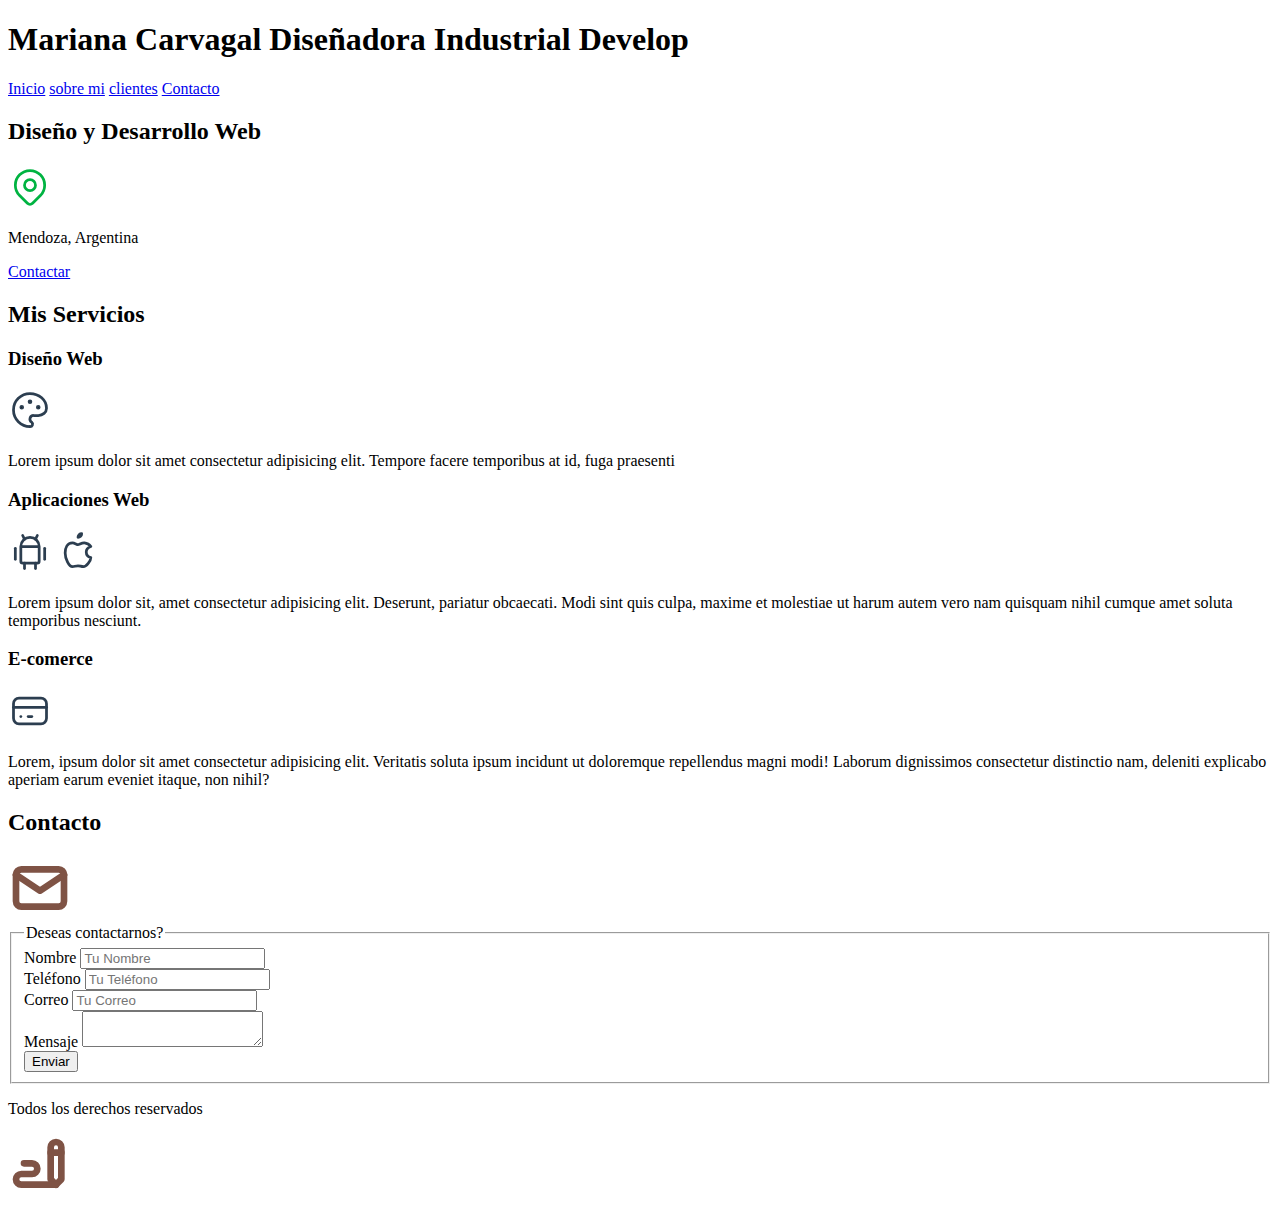
==== index.html @ e2839eb1 "Portafolioactualizado" ====
<!DOCTYPE html>
<html lang="en">
<head>
    <meta charset="UTF-8">
    <meta http-equiv="X-UA-Compatible" content="IE=edge">
    <meta name="viewport" content="width=device-width, initial-scale=1.0">
    <link rel="stylesheet" href="./css/normalize.css">
    
    <link rel="preconnect" href="https://fonts.googleapis.com">
    <link rel="preconnect" href="https://fonts.gstatic.com" crossorigin>
    <link href="https://fonts.googleapis.com/css2?family=Grenze+Gotisch:wght@300&family=Kanit:wght@300&family=Zeyada&display=swap" rel="stylesheet">
    <link rel="stylesheet" href="css/estilos.css">
    <title>Portafolio web</title>
</head>
<body>

    <header>
        <h1 class="titulo">Mariana Carvagal Diseñadora Industrial <span>Develop</span></h1>
    </header>
    <nav>
        <a href="#">Inicio</a>
        <a href="#">sobre mi</a>
        <a href="#">clientes</a>
        <a href="#">Contacto</a>
    </nav>

    <section>
        <h2>Diseño y Desarrollo Web </h2>
        <svg xmlns="http://www.w3.org/2000/svg" class="icon icon-tabler icon-tabler-map-pin" width="44" height="44" viewBox="0 0 24 24" stroke-width="1.5" stroke="#00b341" fill="none" stroke-linecap="round" stroke-linejoin="round">
            <path stroke="none" d="M0 0h24v24H0z" fill="none"/>
            <circle cx="12" cy="11" r="3" />
            <path d="M17.657 16.657l-4.243 4.243a2 2 0 0 1 -2.827 0l-4.244 -4.243a8 8 0 1 1 11.314 0z" />
          </svg>
        <p>Mendoza, Argentina </p>
        <a href="#">Contactar</a>
    </section>

    <main>
        <h2>Mis Servicios</h2>
        <section>
            <h3>Diseño Web</h3>
            <svg xmlns="http://www.w3.org/2000/svg" class="icon icon-tabler icon-tabler-palette" width="44" height="44" viewBox="0 0 24 24" stroke-width="1.5" stroke="#2c3e50" fill="none" stroke-linecap="round" stroke-linejoin="round">
                <path stroke="none" d="M0 0h24v24H0z" fill="none"/>
                <path d="M12 21a9 9 0 1 1 0 -18a9 8 0 0 1 9 8a4.5 4 0 0 1 -4.5 4h-2.5a2 2 0 0 0 -1 3.75a1.3 1.3 0 0 1 -1 2.25" />
                <circle cx="7.5" cy="10.5" r=".5" fill="currentColor" />
                <circle cx="12" cy="7.5" r=".5" fill="currentColor" />
                <circle cx="16.5" cy="10.5" r=".5" fill="currentColor" />
              </svg>
            <p>Lorem ipsum dolor sit amet consectetur adipisicing elit. Tempore facere temporibus at id, fuga praesenti</p>
        </section>

        <section>
            <h3>Aplicaciones Web</h3>
            <svg xmlns="http://www.w3.org/2000/svg" class="icon icon-tabler icon-tabler-brand-android" width="44" height="44" viewBox="0 0 24 24" stroke-width="1.5" stroke="#2c3e50" fill="none" stroke-linecap="round" stroke-linejoin="round">
                <path stroke="none" d="M0 0h24v24H0z" fill="none"/>
                <line x1="4" y1="10" x2="4" y2="16" />
                <line x1="20" y1="10" x2="20" y2="16" />
                <path d="M7 9h10v8a1 1 0 0 1 -1 1h-8a1 1 0 0 1 -1 -1v-8a5 5 0 0 1 10 0" />
                <line x1="8" y1="3" x2="9" y2="5" />
                <line x1="16" y1="3" x2="15" y2="5" />
                <line x1="9" y1="18" x2="9" y2="21" />
                <line x1="15" y1="18" x2="15" y2="21" />
              </svg>
              <svg xmlns="http://www.w3.org/2000/svg" class="icon icon-tabler icon-tabler-brand-apple" width="44" height="44" viewBox="0 0 24 24" stroke-width="1.5" stroke="#2c3e50" fill="none" stroke-linecap="round" stroke-linejoin="round">
                <path stroke="none" d="M0 0h24v24H0z" fill="none"/>
                <path d="M9 7c-3 0 -4 3 -4 5.5c0 3 2 7.5 4 7.5c1.088 -.046 1.679 -.5 3 -.5c1.312 0 1.5 .5 3 .5s4 -3 4 -5c-.028 -.01 -2.472 -.403 -2.5 -3c-.019 -2.17 2.416 -2.954 2.5 -3c-1.023 -1.492 -2.951 -1.963 -3.5 -2c-1.433 -.111 -2.83 1 -3.5 1c-.68 0 -1.9 -1 -3 -1z" />
                <path d="M12 4a2 2 0 0 0 2 -2a2 2 0 0 0 -2 2" />
              </svg>
            <p>Lorem ipsum dolor sit, amet consectetur adipisicing elit. Deserunt, pariatur obcaecati. Modi sint quis culpa, maxime et molestiae ut harum autem vero nam quisquam nihil cumque amet soluta temporibus nesciunt.</p>
        </section>

        <section>
            <h3>E-comerce</h3>
            <svg xmlns="http://www.w3.org/2000/svg" class="icon icon-tabler icon-tabler-credit-card" width="44" height="44" viewBox="0 0 24 24" stroke-width="1.5" stroke="#2c3e50" fill="none" stroke-linecap="round" stroke-linejoin="round">
                <path stroke="none" d="M0 0h24v24H0z" fill="none"/>
                <rect x="3" y="5" width="18" height="14" rx="3" />
                <line x1="3" y1="10" x2="21" y2="10" />
                <line x1="7" y1="15" x2="7.01" y2="15" />
                <line x1="11" y1="15" x2="13" y2="15" />
              </svg>
            <p>Lorem, ipsum dolor sit amet consectetur adipisicing elit. Veritatis soluta ipsum incidunt ut doloremque repellendus magni modi! Laborum dignissimos consectetur distinctio nam, deleniti explicabo aperiam earum eveniet itaque, non nihil?</p>
        </section>
        
    </main>
        <section>
            <h2>Contacto</h2>
            <svg xmlns="http://www.w3.org/2000/svg" class="icon icon-tabler icon-tabler-mail" width="64" height="64" viewBox="0 0 24 24" stroke-width="2.5" stroke="#7f5345" fill="none" stroke-linecap="round" stroke-linejoin="round">
                <path stroke="none" d="M0 0h24v24H0z" fill="none"/>
                <rect x="3" y="5" width="18" height="14" rx="2" />
                <polyline points="3 7 12 13 21 7" />
            </svg>
            <form>
                <fieldset>
                    <legend>Deseas contactarnos?</legend>
    
                    <div class="contenedor">
                        <div>
                            <label>Nombre</label>
                            <input class="input-text" type="text" placeholder="Tu Nombre" required>
                        </div>
                        <div>
                            <label>Teléfono</label>
                            <input class="input-text" type="tel" placeholder="Tu Teléfono" required>
                        </div>
                        <div>
                            <label>Correo</label>
                            <input class="input-text" type="email" placeholder="Tu Correo" required>
                        </div>
                        <div>
                            <label>Mensaje</label>
                            <textarea class="input-text"></textarea>
                        </div>
                    </div>
                    <div>
                        <input class="boton w-sm-100" type="submit" value="Enviar">
                    </div>
                </fieldset>
            </form>
        </section>

        <footer>
            <p>Todos los derechos reservados</p>  
            <svg xmlns="http://www.w3.org/2000/svg" class="icon icon-tabler icon-tabler-writing" width="64" height="64" viewBox="0 0 24 24" stroke-width="2.5" stroke="#7f5345" fill="none" stroke-linecap="round" stroke-linejoin="round">
                <path stroke="none" d="M0 0h24v24H0z" fill="none"/>
                <path d="M20 17v-12c0 -1.121 -.879 -2 -2 -2s-2 .879 -2 2v12l2 2l2 -2z" />
                <path d="M16 7h4" />
                <path d="M18 19h-13a2 2 0 1 1 0 -4h4a2 2 0 1 0 0 -4h-3" />
            </svg>
        </footer>
  
    
    
    
    
    
</body>
</html>
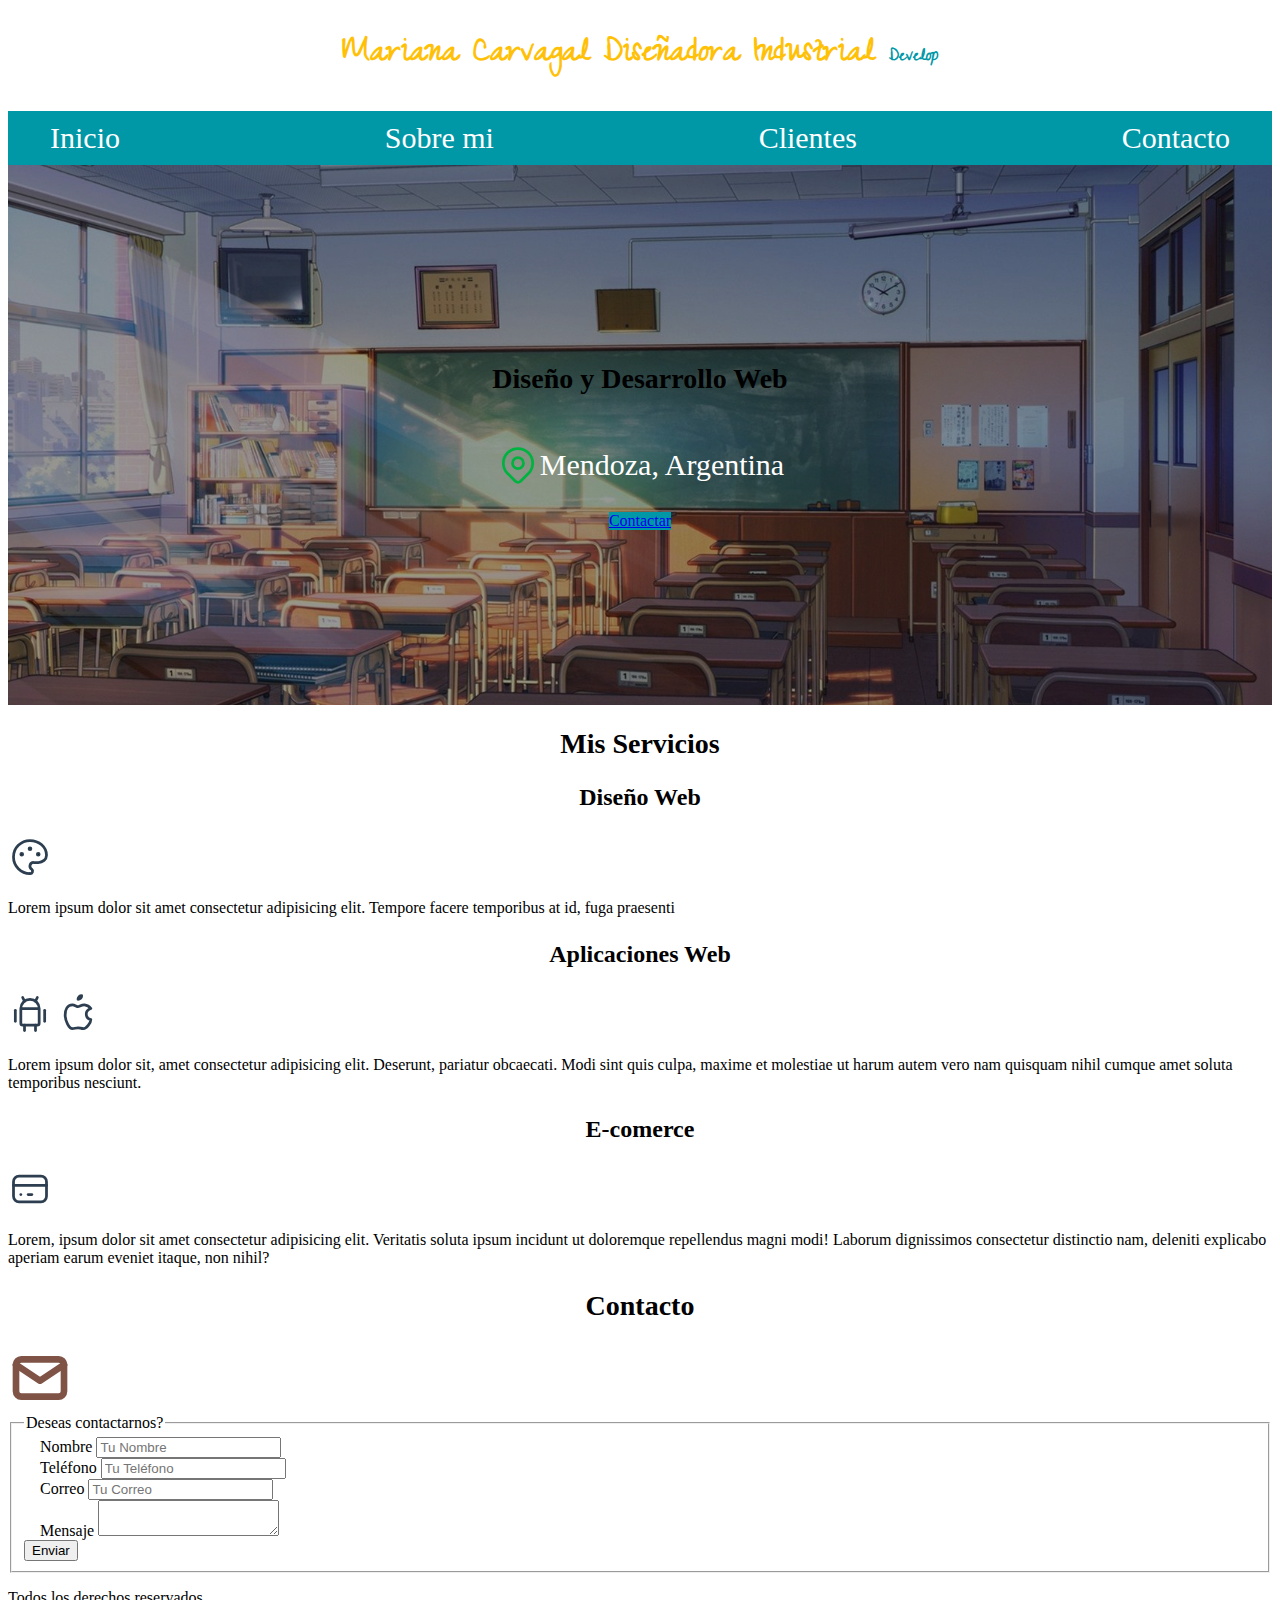
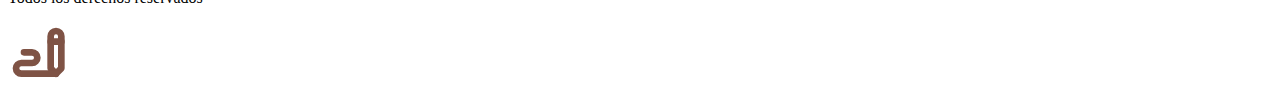
==== commit 7bd342dc: "Actualizacion web pagina" ====
--- a/index.html
+++ b/index.html
@@ -13,26 +13,36 @@
     <title>Portafolio web</title>
 </head>
 <body>
+    <section>
 
     <header>
         <h1 class="titulo">Mariana Carvagal Diseñadora Industrial <span>Develop</span></h1>
     </header>
-    <nav>
+    <div class="nav_principal">
+    <nav class="nav contenedor">
         <a href="#">Inicio</a>
-        <a href="#">sobre mi</a>
-        <a href="#">clientes</a>
+        <a href="#">Sobre mi</a>
+        <a href="#">Clientes</a>
         <a href="#">Contacto</a>
     </nav>
+    <div>
+    </section>
 
     <section>
+        <div class="imagen_encabezado">
+            <div class="contenido_encabezado">
         <h2>Diseño y Desarrollo Web </h2>
+        <div class="ubicacion">
         <svg xmlns="http://www.w3.org/2000/svg" class="icon icon-tabler icon-tabler-map-pin" width="44" height="44" viewBox="0 0 24 24" stroke-width="1.5" stroke="#00b341" fill="none" stroke-linecap="round" stroke-linejoin="round">
             <path stroke="none" d="M0 0h24v24H0z" fill="none"/>
             <circle cx="12" cy="11" r="3" />
             <path d="M17.657 16.657l-4.243 4.243a2 2 0 0 1 -2.827 0l-4.244 -4.243a8 8 0 1 1 11.314 0z" />
           </svg>
         <p>Mendoza, Argentina </p>
-        <a href="#">Contactar</a>
+       </div>
+        <a href="#" class="btn_contact">Contactar</a>
+         </div>
+    </div>
     </section>
 
     <main>
--- a/css/estilos.css
+++ b/css/estilos.css
@@ -0,0 +1,122 @@
+:root {
+    --blanco:#ffffff;
+    --oscuro: #212121;
+    --primario:#ffc107;
+    --secundario: #0097a7;
+    --gris: #757575;
+    --grisClaro: #dfe9f3;
+    --fuentePrincipal: 3.0rem;
+}
+html {
+    font-size: 62.5%;
+}
+body{
+    font-size: 1.6rem; /* 1rem =10px */
+}
+
+h1{
+    font-size: 3.8rem;
+
+}
+h2{
+    font-size: 2.8rem;
+
+}
+h3{
+    font-size: 2.4rem;
+}
+h1,h2,h3{
+    text-align: center;
+}
+
+.titulo{
+    text-align: center;
+    font-size: 3.8rem;
+    color: var(--primario);
+    font-family: 'Grenze Gotisch', cursive;
+    font-family: 'Kanit', sans-serif;
+    font-family: 'Zeyada', cursive;
+}
+.titulo span {
+    font-size: 2rem;
+    color: var(--secundario);
+    font-family: 'Grenze Gotisch', cursive;
+font-family: 'Kanit', sans-serif;
+font-family: 'Zeyada', cursive;
+}
+
+.contenedor{
+    max-width: 120rem;
+    margin: 0 auto;
+}
+
+.nav_principal{
+
+    background-color: var(--secundario);
+    
+}
+
+nav a{
+
+    display: block;
+    text-align: center;
+    color: var(--blanco);
+    text-decoration: none;
+    font-size: var(--fuentePrincipal);
+    font-weight: 200;
+    padding: 1rem;
+}
+
+.nav{
+    display: flex;
+    flex-direction: column;
+}
+.nav a:hover{
+    background-color: var(--primario);
+    color: var(--oscuro);
+}
+
+@media (min-width: 780px){
+    .nav{
+        flex-direction: row;
+        justify-content: space-between;
+    }
+}
+
+.imagen_encabezado{
+    background-image: url("../img/clases.jpg");
+    background-repeat: no-repeat;
+    background-size: cover;
+    height: 60vh;
+    background-position: center;
+    position: relative;
+}
+.contenido_encabezado{
+    position: absolute;
+    background-color: rgb(0 0 0/40%);
+    width: 100%;
+    height: 100%;
+    display: flex;
+    flex-direction: column;
+    align-items: center;
+    justify-content: center;
+}
+
+.ubicacion{
+    display: flex;
+    justify-content: center;
+    align-items: center;
+
+}
+
+.contenido_encabezado n2,
+.contenido_encabezado p{
+    color: var(--blanco);
+    font-size: var(--fuentePrincipal);
+}
+
+.btn_contact{
+    background-color: var(--secundario);
+}
+
+
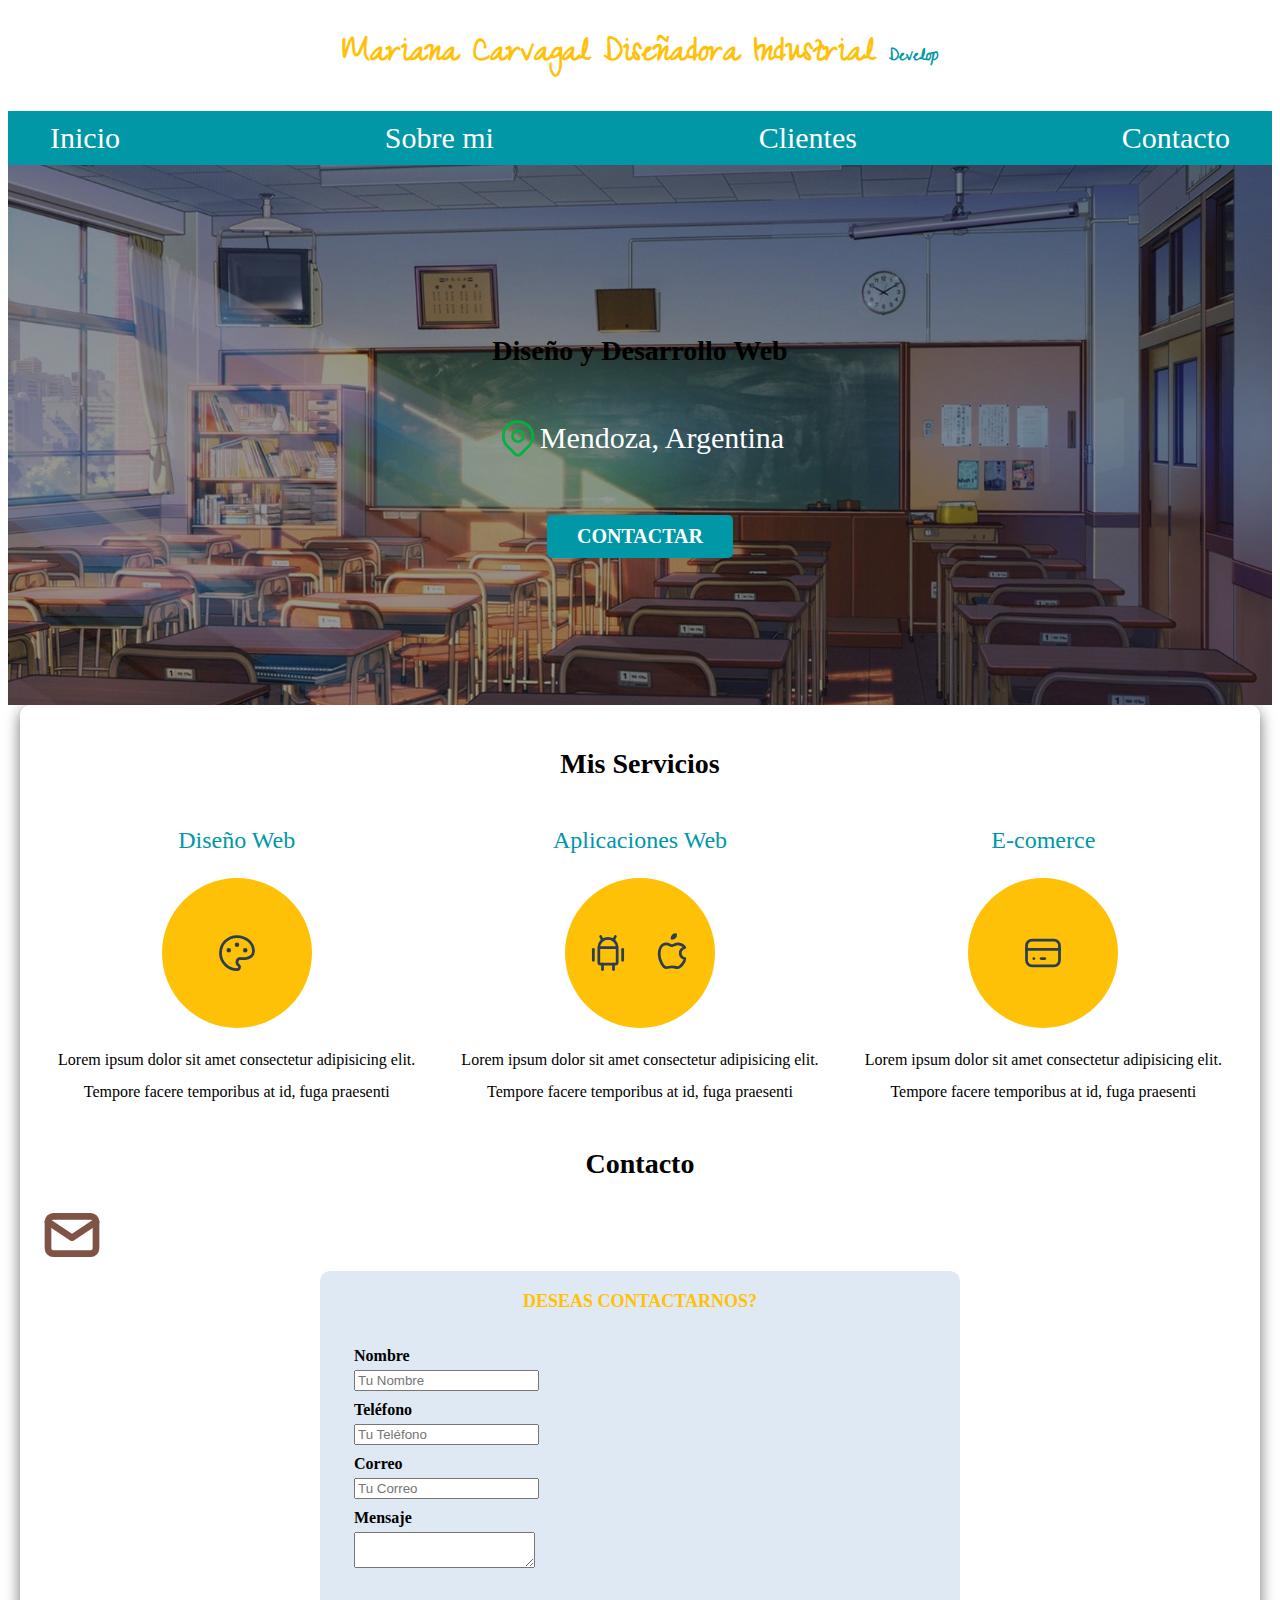
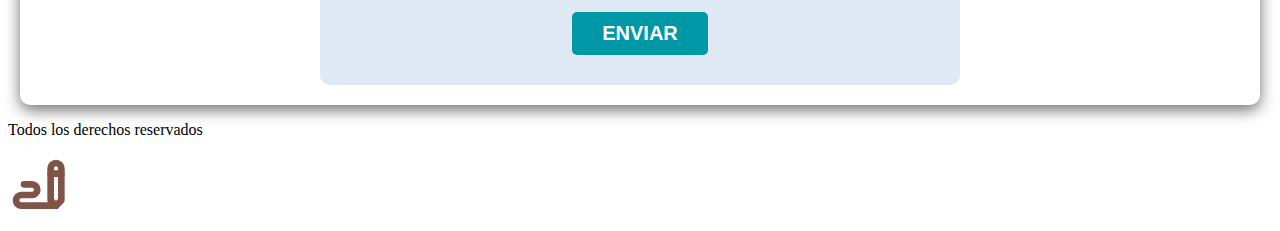
==== commit 9309c85b: "actualizacion codigo" ====
--- a/index.html
+++ b/index.html
@@ -45,10 +45,12 @@
     </div>
     </section>
 
-    <main>
+    <main class="contenedor sombra">
         <h2>Mis Servicios</h2>
-        <section>
+        <div class="contenedor_main">
+        <section class="servicio">
             <h3>Diseño Web</h3>
+            <div class="iconos">
             <svg xmlns="http://www.w3.org/2000/svg" class="icon icon-tabler icon-tabler-palette" width="44" height="44" viewBox="0 0 24 24" stroke-width="1.5" stroke="#2c3e50" fill="none" stroke-linecap="round" stroke-linejoin="round">
                 <path stroke="none" d="M0 0h24v24H0z" fill="none"/>
                 <path d="M12 21a9 9 0 1 1 0 -18a9 8 0 0 1 9 8a4.5 4 0 0 1 -4.5 4h-2.5a2 2 0 0 0 -1 3.75a1.3 1.3 0 0 1 -1 2.25" />
@@ -56,11 +58,14 @@
                 <circle cx="12" cy="7.5" r=".5" fill="currentColor" />
                 <circle cx="16.5" cy="10.5" r=".5" fill="currentColor" />
               </svg>
+            </div>
             <p>Lorem ipsum dolor sit amet consectetur adipisicing elit. Tempore facere temporibus at id, fuga praesenti</p>
         </section>
 
-        <section>
+        <section class="servicio">
             <h3>Aplicaciones Web</h3>
+            
+            <div class="iconos">
             <svg xmlns="http://www.w3.org/2000/svg" class="icon icon-tabler icon-tabler-brand-android" width="44" height="44" viewBox="0 0 24 24" stroke-width="1.5" stroke="#2c3e50" fill="none" stroke-linecap="round" stroke-linejoin="round">
                 <path stroke="none" d="M0 0h24v24H0z" fill="none"/>
                 <line x1="4" y1="10" x2="4" y2="16" />
@@ -71,16 +76,20 @@
                 <line x1="9" y1="18" x2="9" y2="21" />
                 <line x1="15" y1="18" x2="15" y2="21" />
               </svg>
+            
               <svg xmlns="http://www.w3.org/2000/svg" class="icon icon-tabler icon-tabler-brand-apple" width="44" height="44" viewBox="0 0 24 24" stroke-width="1.5" stroke="#2c3e50" fill="none" stroke-linecap="round" stroke-linejoin="round">
                 <path stroke="none" d="M0 0h24v24H0z" fill="none"/>
                 <path d="M9 7c-3 0 -4 3 -4 5.5c0 3 2 7.5 4 7.5c1.088 -.046 1.679 -.5 3 -.5c1.312 0 1.5 .5 3 .5s4 -3 4 -5c-.028 -.01 -2.472 -.403 -2.5 -3c-.019 -2.17 2.416 -2.954 2.5 -3c-1.023 -1.492 -2.951 -1.963 -3.5 -2c-1.433 -.111 -2.83 1 -3.5 1c-.68 0 -1.9 -1 -3 -1z" />
                 <path d="M12 4a2 2 0 0 0 2 -2a2 2 0 0 0 -2 2" />
               </svg>
-            <p>Lorem ipsum dolor sit, amet consectetur adipisicing elit. Deserunt, pariatur obcaecati. Modi sint quis culpa, maxime et molestiae ut harum autem vero nam quisquam nihil cumque amet soluta temporibus nesciunt.</p>
+            </div>
+              <p>Lorem ipsum dolor sit amet consectetur adipisicing elit. Tempore facere temporibus at id, fuga praesenti</p>
         </section>
-
-        <section>
+       
+        <section class="servicio" >
             <h3>E-comerce</h3>
+            
+            <div class="iconos">
             <svg xmlns="http://www.w3.org/2000/svg" class="icon icon-tabler icon-tabler-credit-card" width="44" height="44" viewBox="0 0 24 24" stroke-width="1.5" stroke="#2c3e50" fill="none" stroke-linecap="round" stroke-linejoin="round">
                 <path stroke="none" d="M0 0h24v24H0z" fill="none"/>
                 <rect x="3" y="5" width="18" height="14" rx="3" />
@@ -88,10 +97,12 @@
                 <line x1="7" y1="15" x2="7.01" y2="15" />
                 <line x1="11" y1="15" x2="13" y2="15" />
               </svg>
-            <p>Lorem, ipsum dolor sit amet consectetur adipisicing elit. Veritatis soluta ipsum incidunt ut doloremque repellendus magni modi! Laborum dignissimos consectetur distinctio nam, deleniti explicabo aperiam earum eveniet itaque, non nihil?</p>
+        </div>
+        <p>Lorem ipsum dolor sit amet consectetur adipisicing elit. Tempore facere temporibus at id, fuga praesenti</p>
         </section>
+    </div>
         
-    </main>
+    
         <section>
             <h2>Contacto</h2>
             <svg xmlns="http://www.w3.org/2000/svg" class="icon icon-tabler icon-tabler-mail" width="64" height="64" viewBox="0 0 24 24" stroke-width="2.5" stroke="#7f5345" fill="none" stroke-linecap="round" stroke-linejoin="round">
@@ -99,34 +110,37 @@
                 <rect x="3" y="5" width="18" height="14" rx="2" />
                 <polyline points="3 7 12 13 21 7" />
             </svg>
-            <form>
+            <form class="forms">
                 <fieldset>
                     <legend>Deseas contactarnos?</legend>
     
                     <div class="contenedor">
-                        <div>
+                        <div class="campos">
+                        <div class="campo">
                             <label>Nombre</label>
                             <input class="input-text" type="text" placeholder="Tu Nombre" required>
                         </div>
-                        <div>
+                        <div class="campo">
                             <label>Teléfono</label>
                             <input class="input-text" type="tel" placeholder="Tu Teléfono" required>
                         </div>
-                        <div>
+                        <div class="campo">
                             <label>Correo</label>
                             <input class="input-text" type="email" placeholder="Tu Correo" required>
                         </div>
-                        <div>
+                        <div class="campo">
                             <label>Mensaje</label>
                             <textarea class="input-text"></textarea>
-                        </div>
+                        </div >
                     </div>
-                    <div>
-                        <input class="boton w-sm-100" type="submit" value="Enviar">
+                    <div class="btn_form">
+                        <input class="btn_contact" type="submit" value="Enviar">
                     </div>
                 </fieldset>
             </form>
         </section>
+
+    </main>
 
         <footer>
             <p>Todos los derechos reservados</p>  
--- a/css/estilos.css
+++ b/css/estilos.css
@@ -117,6 +117,132 @@
 
 .btn_contact{
     background-color: var(--secundario);
-}
-
-
+    color: var(--blanco);
+    padding: 1rem 3rem;
+    margin-top: 3rem;
+    font-size: 2rem;
+    text-decoration: none;
+    text-transform: uppercase;
+    font-weight: bold;
+    border-radius: .5rem;
+    width: 90%;
+    text-align: center;
+    border: none;
+}
+
+@media (min-width:768px){
+    .btn_contact{
+        width: auto;
+    }
+}
+
+.btn_contact:hover{
+    cursor:pointer;
+}
+
+
+.sombra{
+    box-shadow: 0px 5px 15px 0px rgb(112 112 112/48);
+    background-color: var(--blanco);
+    padding: 2rem;
+    border-radius: 1rem;
+
+}
+
+.contenedor_main{
+    display: grid;
+    grid-template-columns: repeat(3, 1fr);
+    column-gap: 1rem;
+    align-items: baseline;
+}
+
+@media (min-width: 768px){
+    .contenedor_main{
+        display:grid;
+        grid-template-columns: repeat(3,1fr);
+        column-gap: 1rem;
+        align-items: baseline;
+
+    }
+}
+
+.contenedor_main h3{
+    color: var(--secundario);
+    font-weight: normal;
+}
+
+.contenedor_main p{
+    line-height: 2;
+    text-align: center;
+
+}
+
+
+.contenedor_main .iconos{
+    height: 15rem;
+    width: 15rem;
+    background-color: var(--primario);
+    border-radius: 50%;
+    display: flex;
+    justify-content: space-evenly;
+    align-items: center;
+}
+
+.servicio{
+    display: flex;
+    flex-direction: column;
+    align-items: center;
+}
+
+
+.forms{
+    background-color: var(--grisClaro);
+    width: min(60rem,100%);
+    margin: 0 auto;
+    padding: 2rem;
+    border-radius: 1rem;
+}
+
+.forms fieldset{
+    border:none;
+}
+
+
+.forms fieldset legend{
+    margin: 0 auto;
+    font-size: 1.8rem;
+    text-transform: uppercase;
+    font-weight: 700;
+    margin-bottom: 3rem;
+    color: var(--primario);
+}
+.campo{
+    margin-bottom: 1rem;
+}
+
+.campo label{
+    font-weight: bold;
+    margin-bottom: .5rem;
+    display: block;
+
+}
+
+.input_text{
+    width: 100%;
+    border: none;
+    padding: 1.5rem;
+    border-radius: .5rem;
+}
+
+@media (min-width: 768px){
+    .btn_form{
+        justify-content: flex-end;
+    }
+    .btn_form .btn_contact{
+        width: auto;
+    }
+}
+.btn_form{
+    display: flex;
+    justify-content: center;
+}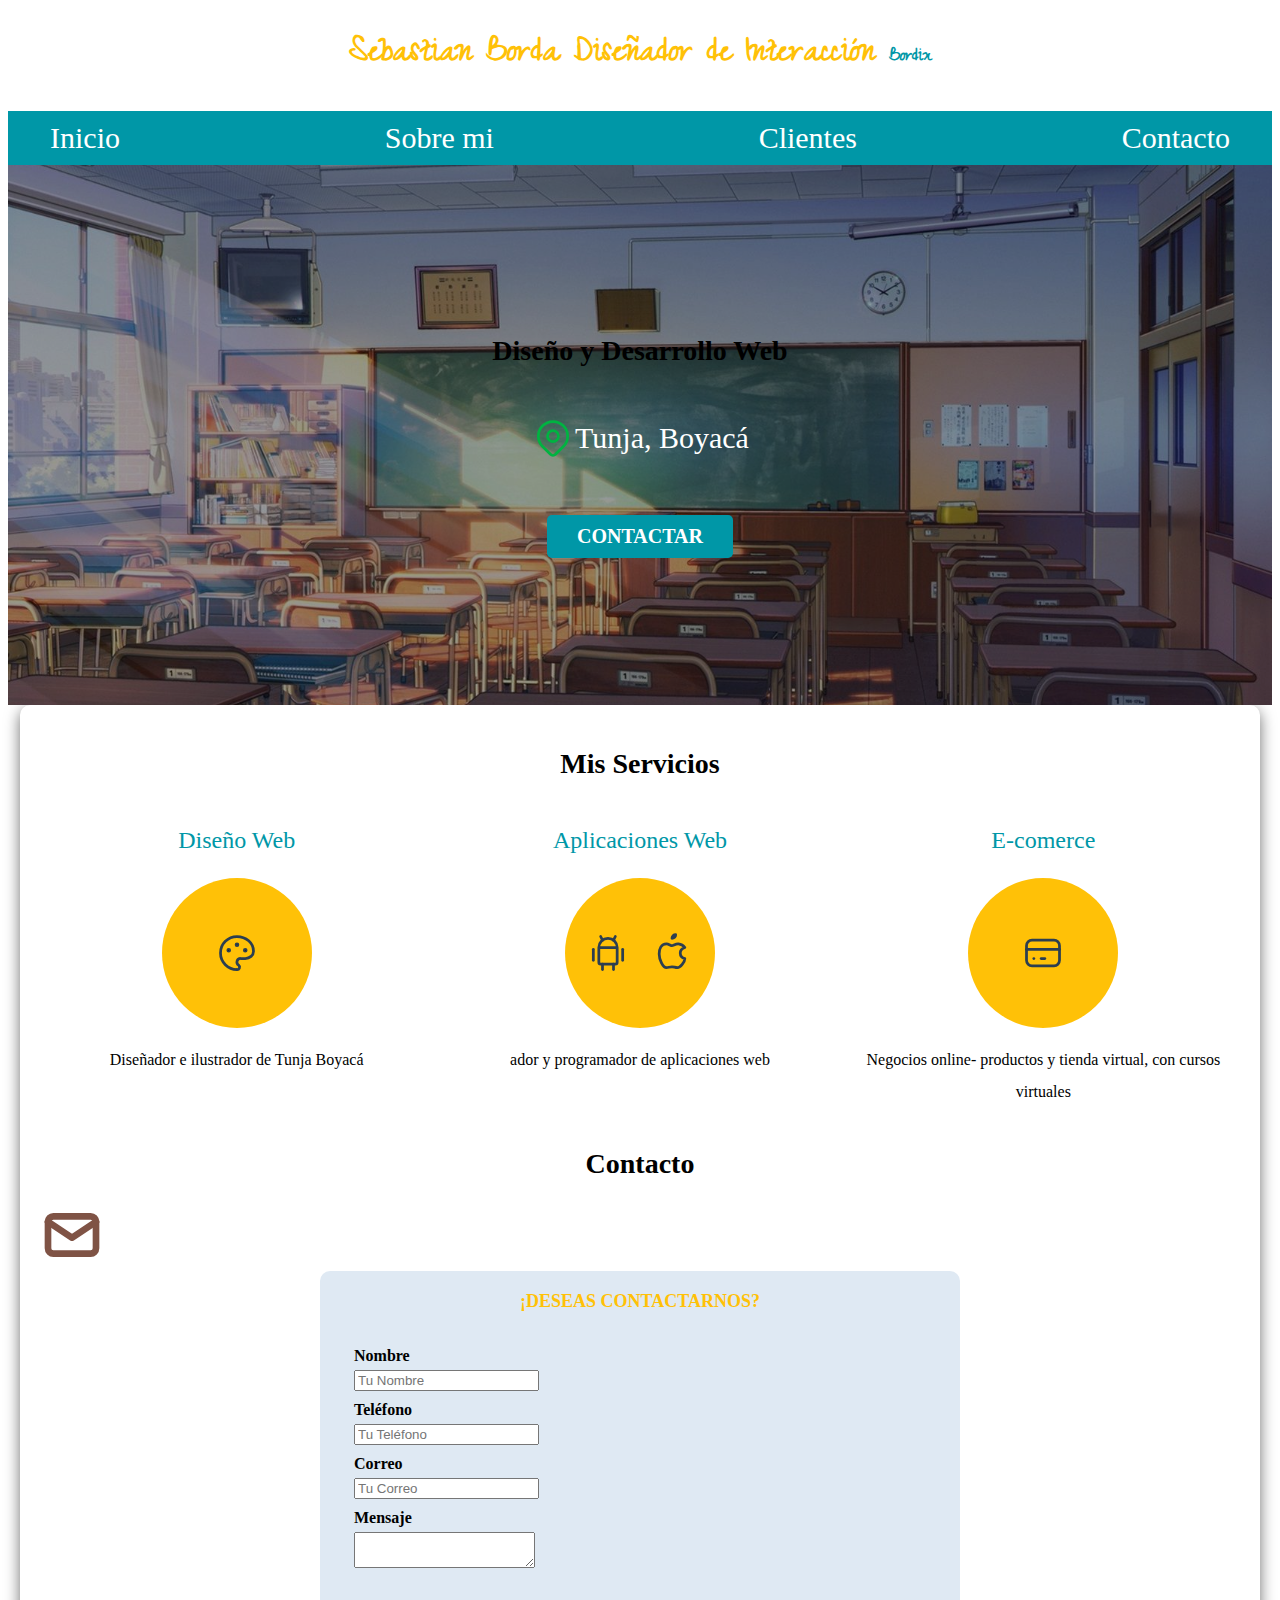
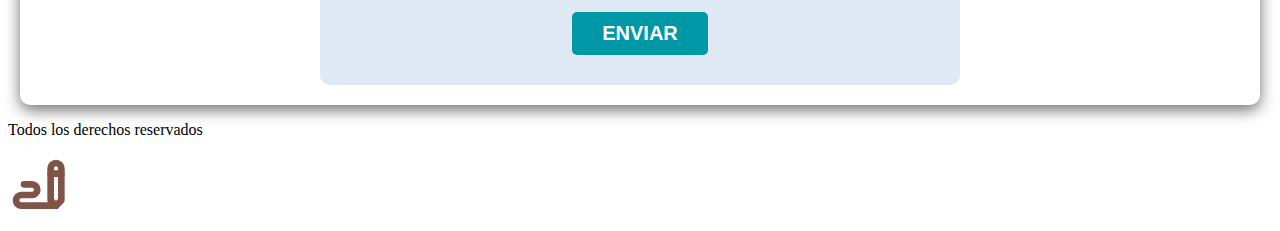
==== commit 4f326baa: "repositorioactualizado" ====
--- a/index.html
+++ b/index.html
@@ -11,19 +11,20 @@
     <link href="https://fonts.googleapis.com/css2?family=Grenze+Gotisch:wght@300&family=Kanit:wght@300&family=Zeyada&display=swap" rel="stylesheet">
     <link rel="stylesheet" href="css/estilos.css">
     <title>Portafolio web</title>
+    <link rel="icon" type="image/x-icon" href="C:\Users\JuanseMitic\Documents\paginacarvajal\WebPortafolioCARVA\img\logo tiburon.png">
 </head>
 <body>
     <section>
 
     <header>
-        <h1 class="titulo">Mariana Carvagal Diseñadora Industrial <span>Develop</span></h1>
+        <h1 class="titulo">Sebastian Borda Diseñador de Interacción <span>Bordix</span></h1>
     </header>
     <div class="nav_principal">
     <nav class="nav contenedor">
-        <a href="#">Inicio</a>
-        <a href="#">Sobre mi</a>
-        <a href="#">Clientes</a>
-        <a href="#">Contacto</a>
+        <a href="C:\Users\JuanseMitic\Documents\paginacarvajal\WebPortafolioCARVA\index.html">Inicio</a>
+        <a href="C:\Users\JuanseMitic\Documents\paginacarvajal\WebPortafolioCARVA\Sobre mi.html">Sobre mi</a>
+        <a href="C:\Users\JuanseMitic\Documents\paginacarvajal\WebPortafolioCARVA\Clientes.html">Clientes</a>
+        <a href="C:\Users\JuanseMitic\Documents\paginacarvajal\WebPortafolioCARVA\Contacto.html">Contacto</a>
     </nav>
     <div>
     </section>
@@ -38,7 +39,7 @@
             <circle cx="12" cy="11" r="3" />
             <path d="M17.657 16.657l-4.243 4.243a2 2 0 0 1 -2.827 0l-4.244 -4.243a8 8 0 1 1 11.314 0z" />
           </svg>
-        <p>Mendoza, Argentina </p>
+        <p>Tunja, Boyacá </p>
        </div>
         <a href="#" class="btn_contact">Contactar</a>
          </div>
@@ -59,7 +60,7 @@
                 <circle cx="16.5" cy="10.5" r=".5" fill="currentColor" />
               </svg>
             </div>
-            <p>Lorem ipsum dolor sit amet consectetur adipisicing elit. Tempore facere temporibus at id, fuga praesenti</p>
+            <p>Diseñador e ilustrador de Tunja Boyacá</p>
         </section>
 
         <section class="servicio">
@@ -83,7 +84,7 @@
                 <path d="M12 4a2 2 0 0 0 2 -2a2 2 0 0 0 -2 2" />
               </svg>
             </div>
-              <p>Lorem ipsum dolor sit amet consectetur adipisicing elit. Tempore facere temporibus at id, fuga praesenti</p>
+              <p>ador y programador de aplicaciones web</p>
         </section>
        
         <section class="servicio" >
@@ -98,7 +99,7 @@
                 <line x1="11" y1="15" x2="13" y2="15" />
               </svg>
         </div>
-        <p>Lorem ipsum dolor sit amet consectetur adipisicing elit. Tempore facere temporibus at id, fuga praesenti</p>
+        <p>Negocios online- productos y tienda virtual, con cursos virtuales</p>
         </section>
     </div>
         
@@ -112,7 +113,7 @@
             </svg>
             <form class="forms">
                 <fieldset>
-                    <legend>Deseas contactarnos?</legend>
+                    <legend>¡Deseas contactarnos?</legend>
     
                     <div class="contenedor">
                         <div class="campos">
